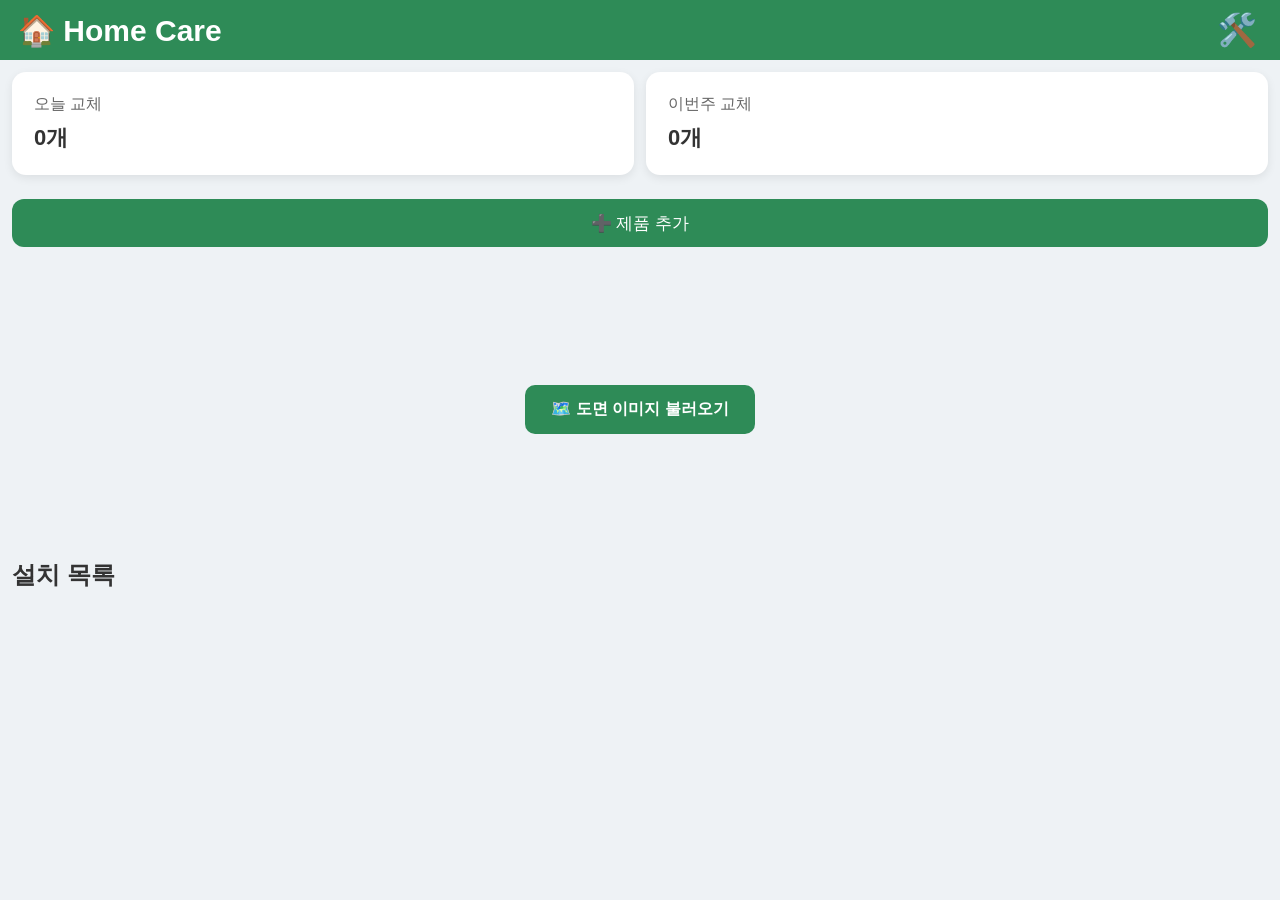
==== index.html @ 3910e4f4 "Add files via upload" ====
<!DOCTYPE html>
<html lang="ko">
<head>

<meta charset="UTF-8">
<meta name="viewport"
content="width=device-width, initial-scale=1.0, maximum-scale=1.0">

<title>HomeCare v3.0</title>

<link rel="manifest" href="manifest.json">
<link rel="stylesheet" href="style.css">

<meta name="theme-color" content="#2E8B57">

</head>

<body>

<div id="appContainer">

<header>

<div class="logo" id="homeBtn">
        🏠 Home Care
    </div>

    <button id="settingBtn">
        🛠️
    </button>

</header>

<section id="summary">

    <div class="summaryCard">
        <span class="title">오늘 교체</span>
        <span id="todayCount">0개</span>
    </div>

    <div class="summaryCard">
        <span class="title">이번주 교체</span>
        <span id="weekCount">0개</span>
    </div>

</section>

<div id="mainContainer">

    <div id="leftArea">

        <section id="toolbar">

            <button id="addBtn">
                ➕ 제품 추가
            </button>

        </section>

 <section id="mapSection">

    <div id="uploadPlaceholder">
        <label for="imageLoader" class="uploadBtn">
            🗺️ 도면 이미지 불러오기
        </label>

        <input type="file" 
               id="imageLoader" 
               accept="image/*" 
               style="display:none;">
    </div>


   <div id="mapContainer">

    <div id="mapContent">

        <img id="floorImage" draggable="false">

        <div id="markerLayer"></div>

    </div>

<div id="zoomControls">

    <button id="zoomInBtn">＋</button>

    <button id="zoomPercentBtn">100%</button>

    <button id="zoomOutBtn">－</button>

</div>

</div>


</section>

      


    <div id="rightArea">

        <section id="listSection">

            <h2>설치 목록</h2>

            <div id="itemList"></div>

        </section>

    </div>


<!-- 추가 팝업 -->

<div id="popup" class="popup hidden">

    <div class="popupBox">

        <h2>

            제품 등록

        </h2>

        <label>

            제품

            <select id="itemType">

                <option value="deodorizer">
                    🌿 방향제
                </option>

                <option value="dehumidifier">
                    💧 제습제
                </option>

                <option value="deodorizer2">
                    🧸 탈취제
                </option>

                <option value="etc">
                    📦 기타
                </option>

            </select>

        </label>

        <label>

       <label>

    위치

    <select id="locationName">

    </select>

</label>

        <label>

            설치일

            <input
                type="date"
                id="installDate">

        </label>

        <label>

            교체주기(일)

            <input
                type="number"
                id="replaceDays"
                value="40">

        </label>

        <div class="popupButtons">

            <button id="saveBtn">

                저장

            </button>

            <button id="cancelBtn">

                취소

            </button>

        </div>

    </div>

</div>





<!-- 수정 팝업 -->

<div id="editPopup" class="popup hidden">

    <div class="popupBox">

        <h2>

            제품 수정

        </h2>

        <label>

            제품

            <select id="editType">

                <option value="deodorizer">
                    🌿 방향제
                </option>

                <option value="dehumidifier">
                    💧 제습제
                </option>

                <option value="deodorizer2">
                    🧸 탈취제
                </option>

                <option value="etc">
                    📦 기타
                </option>

            </select>

        </label>

        <label>

    위치

    <select id="editLocation">

    </select>

</label>

        <label>

            설치일

            <input
                type="date"
                id="editInstall">

        </label>

        <label>

            교체주기

            <input
                type="number"
                id="editCycle">

        </label>

        <div class="popupButtons">

            <button id="editSaveBtn">

                저장

            </button>

            <button id="deleteBtn">

                삭제

            </button>

            <button id="editCancelBtn">

                취소

            </button>

        </div>

    </div>

</div>

</div>

<!-- 설정 팝업 -->

<div id="settingPopup" class="popup hidden">

    <div class="popupBox">

        <h2>🛠️️ 설정</h2>

        <button id="changeFloorBtn">
            🖼️ 도면 변경
        </button>

        <button id="deleteFloorBtn">
            🗑️ 도면 삭제
        </button>

        <button id="roomManageBtn">
    🏠 룸 관리
</button>

        <button id="settingCloseBtn">
            닫기
        </button>

  <hr>

        <p class="developer">

    🏠 HomeCare<br>

    Version 3.0<br><br>

    Developed by TER<br>

    © 2026 TER<br>

    All Rights Reserved.

</p>

    </div>

</div>

<!-- 룸 관리 팝업 -->

<div id="roomPopup" class="popup hidden">

    <div class="popupBox">

        <h2>🏠 룸 관리</h2>

        <div id="roomList"></div>

        <input 
            id="newRoomName" 
            placeholder="새 방 이름">

        <button id="addRoomBtn">
            ➕ 방 추가
        </button>

        <button id="roomCloseBtn">
            닫기
        </button>

    </div>

</div>

<script src="script.js"></script>

</div>

<script>

if("serviceWorker" in navigator){

    navigator.serviceWorker.register("./service-worker.js")
    .then(function(registration){

        console.log("HomeCare 앱 저장 완료", registration);

    })
    .catch(function(error){

        console.log("Service Worker 오류", error);

    });

}


</script>

</body>
</html>
---- style.css ----
/* ===================================================
   HomeCare v3.0 Stable
=================================================== */

*{
    margin:0;
    padding:0;
    box-sizing:border-box;
    font-family:"맑은 고딕",sans-serif;
}

body{
    background:#eef2f5;
    color:#333;
}

/* ===================================================
   APP
=================================================== */

#appContainer{
    max-width:1600px;
    margin:auto;
}

/* ===================================================
   HEADER
=================================================== */

header{
    height:60px;
    background:#2E8B57;
    color:#fff;
    display:flex;
    align-items:center;
    justify-content:space-between;
    padding:0 18px;
    position:sticky;
    top:0;
    z-index:5000;
}

.logo{
    font-size:30px;
    font-weight:bold;
    font-family:"Arial Rounded MT Bold", "나눔스퀘어라운드", "맑은 고딕", sans-serif;
cursor:pointer;
}

#settingBtn{
    border:none;
    background:none;
    color:white;
    font-size:32px;
    cursor:pointer;
    width:50px;
    height:50px;
}

/* ===================================================
   SUMMARY
=================================================== */

#summary{
    display:flex;
    gap:12px;
    padding:12px;
}

.summaryCard{
    flex:1;
    background:#fff;
    border-radius:14px;
    padding:16px;
    box-shadow:0 3px 10px rgba(0,0,0,.08);
}

.summaryCard .title{
    display:block;
    color:#666;
    margin-bottom:8px;
}

.summaryCard span:last-child{
    font-size:22px;
    font-weight:bold;
}

/* ===================================================
   LAYOUT
=================================================== */

#mainContainer{
    display:flex;
    flex-direction:column;
}

#leftArea,
#rightArea{
    width:100%;
}

/* ===================================================
   TOOLBAR
=================================================== */

#toolbar{
    padding:12px;
}

#addBtn{
    width:100%;
    height:48px;
    border:none;
    border-radius:12px;
    background:#2E8B57;
    color:white;
    font-size:17px;
    cursor:pointer;
}

#addBtn:hover{
    opacity:.9;
}

/* ===================================================
   MAP
=================================================== */

#mapSection{
    padding:12px;
}

#mapContainer{
    position:relative;
    overflow:hidden;
    background:white;
    border-radius:16px;
    box-shadow:0 4px 12px rgba(0,0,0,.12);

}

#mapContent{
    position:relative;
    width:100%;
    height:auto;
    transform-origin:0 0;
    transition:transform 0.2s ease;
}

#uploadPlaceholder{
    display:flex;
    justify-content:center;
    align-items:center;
    width:100%;
    min-height:300px;
}

.uploadBtn{
    padding:14px 26px;
    border-radius:10px;
    background:#2E8B57;
    color:white;
    font-weight:bold;
    cursor:pointer;
    user-select:none;
}

.uploadBtn:hover{
    opacity:.9;
}

#floorImage{
    width:100%;
    display:block;
    height:auto;
    user-select:none;
    pointer-events:none;
}

#markerLayer{
    position:absolute;
    top:0;
    left:0;
    width:100%;
    height:100%;
}

/* ===================================================
   MARKER
=================================================== */

.marker{
    position:absolute;
    width:30px;
    height:30px;
    display:flex;
    justify-content:center;
    align-items:center;

    background:transparent;
    border:none;
    box-shadow:none;

    font-size:24px;

    transform:translate(-50%,-50%);
    transition:.2s;

    cursor:pointer;
    user-select:none;
    touch-action:none;
}

.marker:hover{
    transform:translate(-50%,-50%) scale(1.2);
}

.marker.normal,
.marker.warning,
.marker.expired{
    background:transparent !important;
    border:none !important;
}

/* ===================================================
   LIST
=================================================== */

#listSection{
    padding:12px;
}

#listSection h2{
    margin-bottom:12px;
}

.card{
    background:white;
    border-radius:14px;
    padding:16px;
    margin-bottom:12px;
    box-shadow:0 3px 10px rgba(0,0,0,.08);
}

.card h3{
    margin-bottom:10px;
    font-size:19px;
}

.card p{
    margin:6px 0;
}

.cardButtons{
    display:flex;
    gap:10px;
    margin-top:14px;
}

.cardButtons button{
    flex:1;
    height:40px;

    border:none;
    border-radius:8px;

    cursor:pointer;
}

.editBtn{
    background:#2E8B57;
    color:white;
}

.deleteBtn{
    background:#d9534f;
    color:white;
}

/* ===================================================
   POPUP
=================================================== */

.popup{
    position:fixed;
    inset:0;

    display:flex;
    justify-content:center;
    align-items:center;

    background:rgba(0,0,0,.45);

    z-index:9999;
}

.popup.hidden{
    display:none !important;
}

.popupBox{

    width:92%;
    max-width:430px;

    background:white;

    border-radius:18px;

    padding:22px;

    box-shadow:0 8px 25px rgba(0,0,0,.18);

}

.popupBox h2{
    margin-bottom:20px;
}

.popupBox label{
    display:block;
    margin-bottom:15px;
}

.popupBox input,
.popupBox select{

    width:100%;
    height:44px;

    margin-top:6px;

    padding:8px 12px;

    border:1px solid #ccc;

    border-radius:8px;

}

.popupButtons{

    display:flex;

    gap:10px;

    margin-top:20px;

}

.popupButtons button{

    flex:1;

    height:42px;

    border:none;

    border-radius:8px;

    cursor:pointer;

}

#saveBtn,
#editSaveBtn{

    background:#2E8B57;
    color:white;

}

#deleteBtn{

    background:#d9534f;
    color:white;

}

#cancelBtn,
#editCancelBtn{

    background:#ddd;
    color:#333;

}

/* ===================================================
   SETTINGS
=================================================== */

.developer{
    margin-top:20px;
    text-align:center;
    color:#666;
    font-size:14px;
    line-height:1.8;
}

/* ===================================================
   ROOM MANAGER
=================================================== */

#roomList{
    margin-bottom:15px;
}

#roomList div{
    display:flex;
    align-items:center;
    gap:5px;
    margin-bottom:10px;
    padding:10px 0;
    border-bottom:1px solid #eee;
}

#roomList div span{
    width:90px;
    text-align:left;
}

#roomList button{
    margin-left:3px;
}

#roomList span{
    font-size:20px;
}

#roomList button{
    margin-left:6px;
    padding:8px 12px;
    border:none;
    border-radius:8px;
    cursor:pointer;
}

#newRoomName{
    width:100%;
    height:44px;
    margin:15px 0;
    padding:10px;
    border:1px solid #ccc;
    border-radius:8px;
    font-size:17px;
}

#addRoomBtn,
#roomCloseBtn{
    width:100%;
    height:44px;
    margin-top:10px;
    border:none;
    border-radius:8px;
    cursor:pointer;
}

#addRoomBtn{
    background:#2E8B57;
    color:white;
}

#roomCloseBtn{
    background:#ddd;
}

/* ===================================================
   TABLET
=================================================== */

@media (min-width:768px){

    #mainContainer{
        display:flex;
        gap:18px;
        align-items:flex-start;
        padding:12px;
    }

    #leftArea{
        flex:2;
    }

    #rightArea{
        flex:1;
    }

    #toolbar{
        padding:0 0 12px 0;
    }

    #mapSection{
        padding:0;
    }

    #listSection{
        padding:0;
    }

}

/* ===================================================
   DESKTOP
=================================================== */

@media (min-width:1200px){

    #leftArea{
        flex:2.2;
    }

    #rightArea{
        flex:1;
        position:sticky;
        top:80px;
    }

    .summaryCard{
        padding:22px;
    }

}

/* ===================================================
   STATUS COLOR
=================================================== */

.normal{
    filter:none;
}

.warning{
    filter:drop-shadow(0 0 6px orange);
}

.expired{
    filter:drop-shadow(0 0 6px red);
}


/* ===========================
   설정창
=========================== */

#settingPopup .popupBox{
    max-width:500px;
    padding:20px;
}

#settingPopup h2{
    font-size:30px;
    margin-bottom:15px;
    text-align:center;
}

#settingPopup button{
    width:100%;
    height:55px;
    margin-bottom:12px;
    font-size:19px;
    font-weight:bold;
}

#settingPopup .developer{
    margin-top:25px;
    text-align:center;
    font-size:11px;
    line-height:1.8;
    color:#666;
}

/* ===============================
   확대/축소 버튼 (v2.9)
=============================== */

#zoomControls{

    position:absolute;

    right:15px;

    bottom:30px;

    display:flex;

    flex-direction:column;

    gap:8px;

    z-index:999;

}

#zoomControls button{

    width:50px;

    height:50px;

    border:none;

    border-radius:12px;

    background:white;

    font-size:22px;

    font-weight:bold;

    cursor:pointer;

    box-shadow:0 2px 8px rgba(0,0,0,0.2);


 display:block;
    margin-bottom:8px;
}

#mapContainer{
    touch-action:none;
}
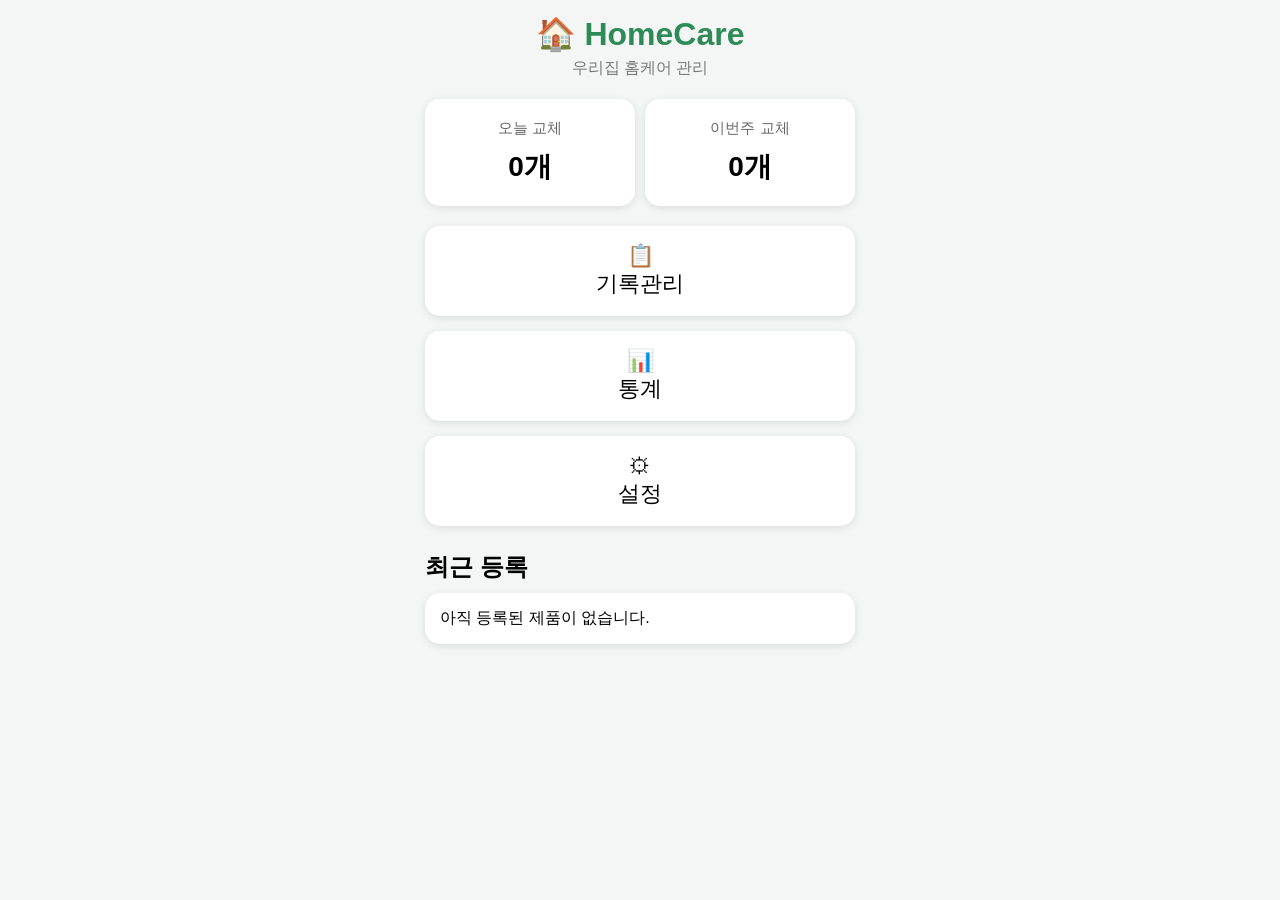
==== commit 0a1b4700: "Add files via upload" ====
--- a/index.html
+++ b/index.html
@@ -3,400 +3,94 @@
 <head>
 
 <meta charset="UTF-8">
-<meta name="viewport"
-content="width=device-width, initial-scale=1.0, maximum-scale=1.0">
+<meta name="viewport" content="width=device-width, initial-scale=1.0">
 
-<title>HomeCare v3.0</title>
+<title>HomeCare</title>
 
-<link rel="manifest" href="manifest.json">
-<link rel="stylesheet" href="style.css">
-
-<meta name="theme-color" content="#2E8B57">
+<link rel="stylesheet" href="main.css">
 
 </head>
 
 <body>
 
-<div id="appContainer">
+<div class="container">
 
-<header>
+    <header>
 
-<div class="logo" id="homeBtn">
-        🏠 Home Care
-    </div>
+        <h1>🏠 HomeCare</h1>
 
-    <button id="settingBtn">
-        🛠️
-    </button>
+        <p>우리집 홈케어 관리</p>
 
-</header>
-
-<section id="summary">
-
-    <div class="summaryCard">
-        <span class="title">오늘 교체</span>
-        <span id="todayCount">0개</span>
-    </div>
-
-    <div class="summaryCard">
-        <span class="title">이번주 교체</span>
-        <span id="weekCount">0개</span>
-    </div>
-
-</section>
-
-<div id="mainContainer">
-
-    <div id="leftArea">
-
-        <section id="toolbar">
-
-            <button id="addBtn">
-                ➕ 제품 추가
-            </button>
-
-        </section>
-
- <section id="mapSection">
-
-    <div id="uploadPlaceholder">
-        <label for="imageLoader" class="uploadBtn">
-            🗺️ 도면 이미지 불러오기
-        </label>
-
-        <input type="file" 
-               id="imageLoader" 
-               accept="image/*" 
-               style="display:none;">
-    </div>
+    </header>
 
 
-   <div id="mapContainer">
+    <section class="summary">
 
-    <div id="mapContent">
+        <div class="summaryCard">
 
-        <img id="floorImage" draggable="false">
+            <div class="title">
+                오늘 교체
+            </div>
 
-        <div id="markerLayer"></div>
+            <div id="todayCount">
+                0개
+            </div>
 
-    </div>
+        </div>
 
-<div id="zoomControls">
 
-    <button id="zoomInBtn">＋</button>
+        <div class="summaryCard">
 
-    <button id="zoomPercentBtn">100%</button>
+            <div class="title">
+                이번주 교체
+            </div>
 
-    <button id="zoomOutBtn">－</button>
+            <div id="weekCount">
+                0개
+            </div>
+
+        </div>
+
+    </section>
+
+
+
+    <section class="menu">
+
+        <button id="recordBtn">
+            📋<br>
+            기록관리
+        </button>
+
+        <button id="statsBtn">
+            📊<br>
+            통계
+        </button>
+
+        <button id="settingBtn">
+            ⚙<br>
+            설정
+        </button>
+
+    </section>
+
+
+
+    <section class="recent">
+
+        <h2>최근 등록</h2>
+
+        <div id="recentList">
+
+            아직 등록된 제품이 없습니다.
+
+        </div>
+
+    </section>
 
 </div>
 
-</div>
-
-
-</section>
-
-      
-
-
-    <div id="rightArea">
-
-        <section id="listSection">
-
-            <h2>설치 목록</h2>
-
-            <div id="itemList"></div>
-
-        </section>
-
-    </div>
-
-
-<!-- 추가 팝업 -->
-
-<div id="popup" class="popup hidden">
-
-    <div class="popupBox">
-
-        <h2>
-
-            제품 등록
-
-        </h2>
-
-        <label>
-
-            제품
-
-            <select id="itemType">
-
-                <option value="deodorizer">
-                    🌿 방향제
-                </option>
-
-                <option value="dehumidifier">
-                    💧 제습제
-                </option>
-
-                <option value="deodorizer2">
-                    🧸 탈취제
-                </option>
-
-                <option value="etc">
-                    📦 기타
-                </option>
-
-            </select>
-
-        </label>
-
-        <label>
-
-       <label>
-
-    위치
-
-    <select id="locationName">
-
-    </select>
-
-</label>
-
-        <label>
-
-            설치일
-
-            <input
-                type="date"
-                id="installDate">
-
-        </label>
-
-        <label>
-
-            교체주기(일)
-
-            <input
-                type="number"
-                id="replaceDays"
-                value="40">
-
-        </label>
-
-        <div class="popupButtons">
-
-            <button id="saveBtn">
-
-                저장
-
-            </button>
-
-            <button id="cancelBtn">
-
-                취소
-
-            </button>
-
-        </div>
-
-    </div>
-
-</div>
-
-
-
-
-
-<!-- 수정 팝업 -->
-
-<div id="editPopup" class="popup hidden">
-
-    <div class="popupBox">
-
-        <h2>
-
-            제품 수정
-
-        </h2>
-
-        <label>
-
-            제품
-
-            <select id="editType">
-
-                <option value="deodorizer">
-                    🌿 방향제
-                </option>
-
-                <option value="dehumidifier">
-                    💧 제습제
-                </option>
-
-                <option value="deodorizer2">
-                    🧸 탈취제
-                </option>
-
-                <option value="etc">
-                    📦 기타
-                </option>
-
-            </select>
-
-        </label>
-
-        <label>
-
-    위치
-
-    <select id="editLocation">
-
-    </select>
-
-</label>
-
-        <label>
-
-            설치일
-
-            <input
-                type="date"
-                id="editInstall">
-
-        </label>
-
-        <label>
-
-            교체주기
-
-            <input
-                type="number"
-                id="editCycle">
-
-        </label>
-
-        <div class="popupButtons">
-
-            <button id="editSaveBtn">
-
-                저장
-
-            </button>
-
-            <button id="deleteBtn">
-
-                삭제
-
-            </button>
-
-            <button id="editCancelBtn">
-
-                취소
-
-            </button>
-
-        </div>
-
-    </div>
-
-</div>
-
-</div>
-
-<!-- 설정 팝업 -->
-
-<div id="settingPopup" class="popup hidden">
-
-    <div class="popupBox">
-
-        <h2>🛠️️ 설정</h2>
-
-        <button id="changeFloorBtn">
-            🖼️ 도면 변경
-        </button>
-
-        <button id="deleteFloorBtn">
-            🗑️ 도면 삭제
-        </button>
-
-        <button id="roomManageBtn">
-    🏠 룸 관리
-</button>
-
-        <button id="settingCloseBtn">
-            닫기
-        </button>
-
-  <hr>
-
-        <p class="developer">
-
-    🏠 HomeCare<br>
-
-    Version 3.0<br><br>
-
-    Developed by TER<br>
-
-    © 2026 TER<br>
-
-    All Rights Reserved.
-
-</p>
-
-    </div>
-
-</div>
-
-<!-- 룸 관리 팝업 -->
-
-<div id="roomPopup" class="popup hidden">
-
-    <div class="popupBox">
-
-        <h2>🏠 룸 관리</h2>
-
-        <div id="roomList"></div>
-
-        <input 
-            id="newRoomName" 
-            placeholder="새 방 이름">
-
-        <button id="addRoomBtn">
-            ➕ 방 추가
-        </button>
-
-        <button id="roomCloseBtn">
-            닫기
-        </button>
-
-    </div>
-
-</div>
-
-<script src="script.js"></script>
-
-</div>
-
-<script>
-
-if("serviceWorker" in navigator){
-
-    navigator.serviceWorker.register("./service-worker.js")
-    .then(function(registration){
-
-        console.log("HomeCare 앱 저장 완료", registration);
-
-    })
-    .catch(function(error){
-
-        console.log("Service Worker 오류", error);
-
-    });
-
-}
-
-
-</script>
+<script src="main.js"></script>
 
 </body>
-</html>
+</html>
--- a/main.css
+++ b/main.css
@@ -0,0 +1,157 @@
+body{
+
+    margin:0;
+
+    background:#F4F6F5;
+
+    font-family:"맑은 고딕",sans-serif;
+
+}
+
+.container{
+
+    max-width:430px;
+
+    margin:auto;
+
+    padding:15px;
+
+}
+
+header{
+
+    text-align:center;
+
+    margin-bottom:20px;
+
+}
+
+header h1{
+
+    margin:0;
+
+    color:#2E8B57;
+
+}
+
+header p{
+
+    color:#777;
+
+    margin-top:5px;
+
+}
+
+.summary{
+
+    display:flex;
+
+    gap:10px;
+
+    margin-bottom:20px;
+
+}
+
+.summaryCard{
+
+    flex:1;
+
+    background:white;
+
+    border-radius:15px;
+
+    padding:20px;
+
+    text-align:center;
+
+    box-shadow:0 2px 8px rgba(0,0,0,.1);
+
+}
+
+.summaryCard .title{
+
+    font-size:15px;
+
+    color:#666;
+
+}
+
+.summaryCard div:last-child{
+
+    font-size:28px;
+
+    font-weight:bold;
+
+    margin-top:10px;
+
+}
+
+.menu{
+
+    display:grid;
+
+    grid-template-columns:1fr;
+
+    gap:15px;
+
+}
+
+.menu button{
+
+    height:90px;
+
+    border:none;
+
+    border-radius:15px;
+
+    background:white;
+
+    font-size:22px;
+
+    cursor:pointer;
+
+    box-shadow:0 2px 8px rgba(0,0,0,.1);
+
+}
+
+.menu button:hover{
+
+    background:#EAF7EF;
+
+}
+
+.recent{
+
+    margin-top:25px;
+
+}
+
+.recent h2{
+
+    margin-bottom:10px;
+
+}
+
+#recentList{
+
+    background:white;
+
+    border-radius:15px;
+
+    padding:15px;
+
+    box-shadow:0 2px 8px rgba(0,0,0,.1);
+
+}
+
+.recentCard{
+
+    background:#F8F8F8;
+
+    padding:12px;
+
+    border-radius:10px;
+
+    margin-bottom:10px;
+
+}
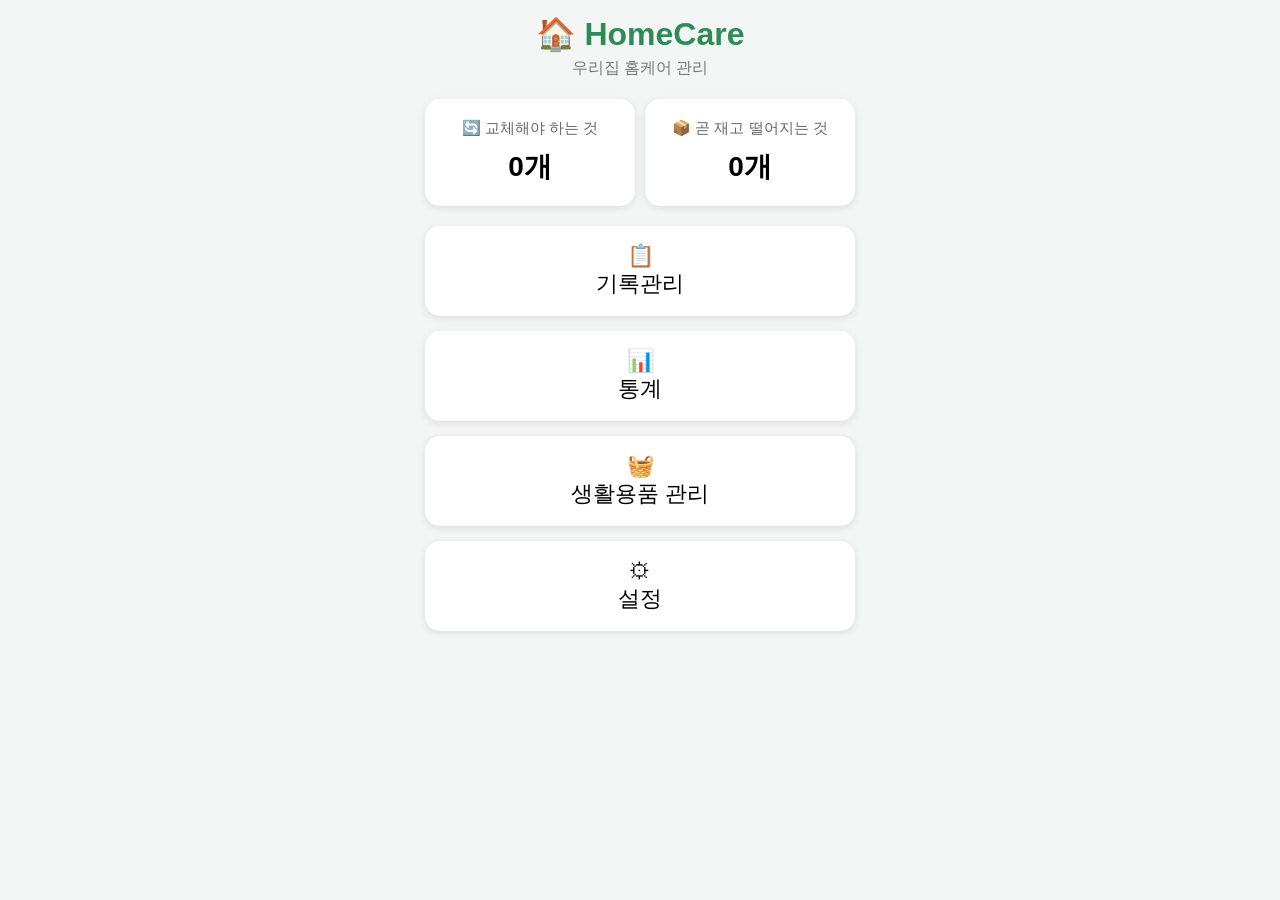
==== commit 2849e484: "Add files via upload" ====
--- a/index.html
+++ b/index.html
@@ -15,6 +15,10 @@
 
 <div class="container">
 
+    <!-- ===============================
+         HEADER
+    =============================== -->
+
     <header>
 
         <h1>🏠 HomeCare</h1>
@@ -24,15 +28,19 @@
     </header>
 
 
+    <!-- ===============================
+         생활용품 요약
+    =============================== -->
+
     <section class="summary">
 
         <div class="summaryCard">
 
             <div class="title">
-                오늘 교체
+                🔄 교체해야 하는 것
             </div>
 
-            <div id="todayCount">
+            <div id="replaceNeedCount">
                 0개
             </div>
 
@@ -42,10 +50,10 @@
         <div class="summaryCard">
 
             <div class="title">
-                이번주 교체
+                📦 곧 재고 떨어지는 것
             </div>
 
-            <div id="weekCount">
+            <div id="stockLowCount">
                 0개
             </div>
 
@@ -54,42 +62,57 @@
     </section>
 
 
+    <!-- ===============================
+         메인 메뉴
+    =============================== -->
 
     <section class="menu">
 
+        <!-- 기록관리 -->
+
         <button id="recordBtn">
+
             📋<br>
             기록관리
+
         </button>
 
+
+        <!-- 통계 -->
+
         <button id="statsBtn">
+
             📊<br>
             통계
+
         </button>
 
+
+        <!-- 생활용품 -->
+         
+<!-- 생활용품 관리 -->
+
+<button id="dailyGoodsBtn">
+
+    🧺<br>
+    생활용품 관리
+
+</button>
+
+        <!-- 설정 -->
+
         <button id="settingBtn">
+
             ⚙<br>
             설정
+
         </button>
-
-    </section>
-
-
-
-    <section class="recent">
-
-        <h2>최근 등록</h2>
-
-        <div id="recentList">
-
-            아직 등록된 제품이 없습니다.
-
-        </div>
 
     </section>
 
 </div>
 
+
 <script src="main.js"></script>
 
 </body>
--- a/main.css
+++ b/main.css
@@ -154,4 +154,4 @@
 
     margin-bottom:10px;
 
-}+}
